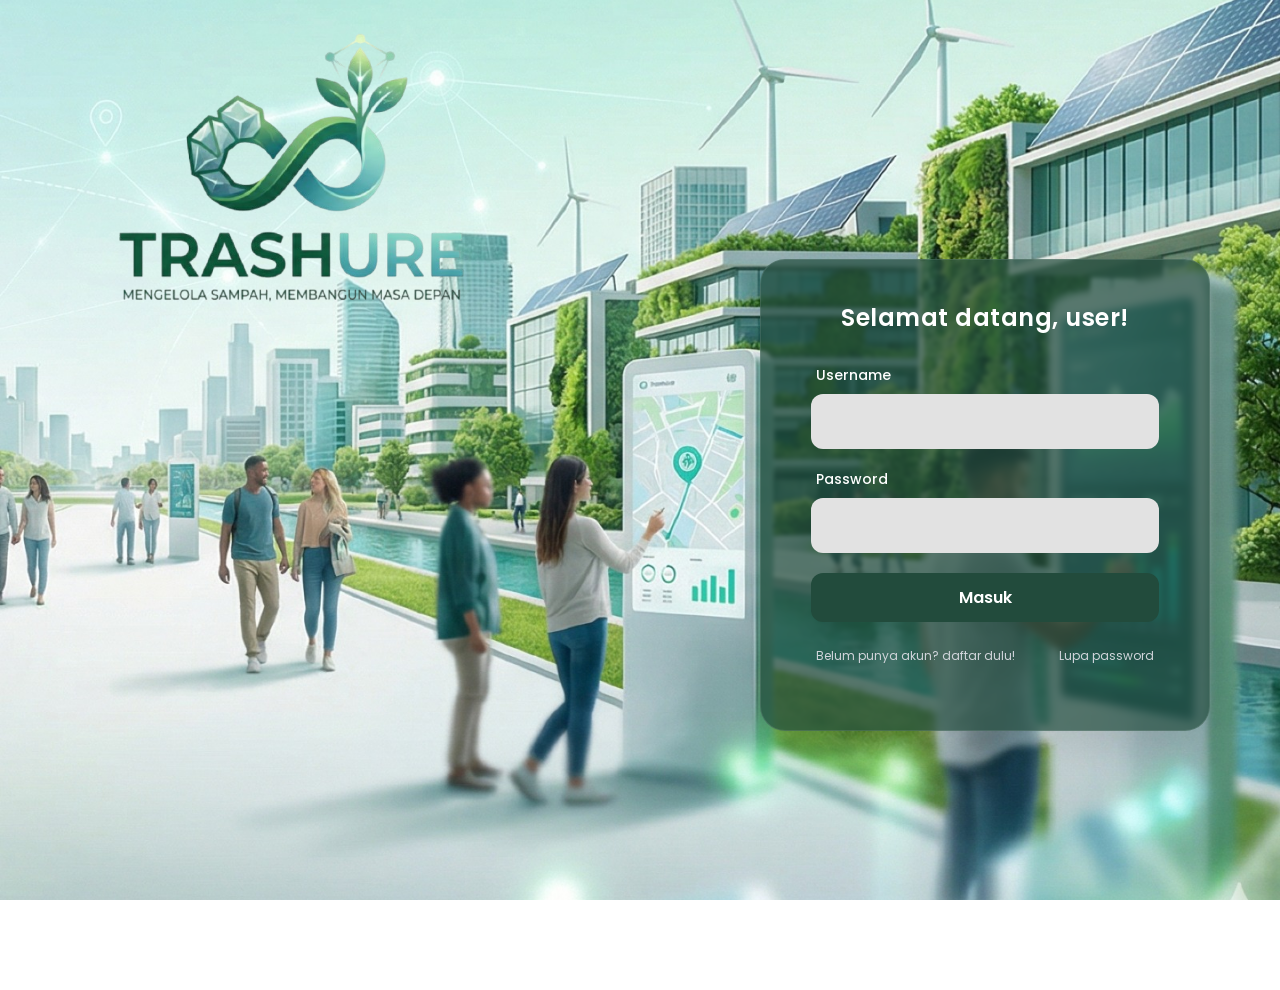
==== index.html @ 11c3706e "menambahkan ke git" ====
<!DOCTYPE html>
<html lang="id">
<head>
    <meta charset="UTF-8">
    <meta name="viewport" content="width=device-width, initial-scale=1.0">
    <title>Trashure - Login</title>
    <link rel="stylesheet" href="style.css">
    <link href="https://fonts.googleapis.com/css2?family=Poppins:wght@400;500;600;700&display=swap" rel="stylesheet">
</head>
<body>
    <div class="background-overlay"></div>

    <div class="brand-section">
        <img src="logo.png" alt="Trashure Logo" class="logo">
    </div>

    <div class="login-wrapper">
        <div class="login-card">
            <h2>Selamat datang, user!</h2>
            
            <form id="loginForm" action="login.php" method="POST">
                <div class="input-group">
                    <label for="username">Username</label>
                    <input type="text" id="username" name="username" required>
                </div>
                
                <div class="input-group">
                    <label for="password">Password</label>
                    <input type="password" id="password" name="password" required>
                </div>

                <button type="submit" name="login" style="width: 100%; padding: 12px; border-radius: 12px; background-color: #224B3C; color: white; border: none; font-size: 16px; font-weight: 600; cursor: pointer; margin-bottom: 15px; transition: 0.3s;">Masuk</button>

                <div class="links-row">
                    <a href="sign_up.html" class="action-link">Belum punya akun? daftar dulu!</a>
                    <a href="#" class="action-link">Lupa password</a>
                </div>

            </form>
        </div>
    </div>

    <script src="script.js"></script>
</body>
</html>
---- style.css ----
* {
    margin: 0;
    padding: 0;
    box-sizing: border-box;
    font-family: 'Poppins', sans-serif;
}

body, html {
    height: 100%;
    width: 100%;
    overflow: hidden; /* Mencegah scroll */
}

/* --- GANTI URL BACKGROUND DI BAWAH INI --- */
body {
    background-image: url('backgroun.jpeg'); /* Ganti dengan URL gambar background yang diinginkan */
    background-size: cover;
    background-position: center;
    background-repeat: no-repeat;
    position: relative;
}

/* Posisi Logo di Kiri Atas */
.brand-section {
    position: absolute;
    top: -10px;
    left: 100px;
    z-index: 10;
}

.logo {
    max-width: 400px; /* Sesuaikan ukuran logo di sini */
    height: auto;
}

/* Wrapper untuk menengahkan kotak login */
.login-wrapper {
    display: flex;
    margin-left: 760px;
    align-items: center;
    height: 110vh;
    width: 100%;
}

/* Efek Glassmorphism (Kaca Transparan) pada Card */
.login-card {
    background: rgba(34, 75, 60, 0.7); /* Warna hijau gelap transparan */
    backdrop-filter: blur(2px);
    -webkit-backdrop-filter: blur(2px);
    border: 1px solid rgba(255, 255, 255, 0.1);
    border-radius: 25px;
    padding: 40px 50px;
    width: 450px;
    box-shadow: 0 15px 35px rgba(0, 0, 0, 0.1);
    color: white;
    text-align: center;
}

.login-card h2 {
    font-size: 24px;
    font-weight: 600;
    margin-bottom: 30px;
    letter-spacing: 0.5px;
}

.input-group {
    text-align: left;
    margin-bottom: 20px;
}

.input-group label {
    display: block;
    font-size: 14px;
    font-weight: 500;
    margin-bottom: 8px;
    margin-left: 5px;
}

.input-group input {
    width: 100%;
    padding: 15px 20px;
    border: none;
    border-radius: 12px;
    background-color: #E2E2E2; /* Warna abu-abu terang sesuai desain */
    font-size: 16px;
    outline: none;
    transition: background-color 0.3s;
}

.input-group input:focus {
    background-color: #ffffff;
}

/* Baris Link (Belum punya akun & Lupa password) */
.links-row {
    display: flex;
    justify-content: space-between;
    margin-top: 10px;
    margin-bottom: 25px;
    padding: 0 5px;
}

.action-link {
    font-size: 12px;
    color: #d1d5db;
    cursor: pointer;
    text-decoration: none;
    transition: color 0.3s;
}

.action-link:hover {
    color: #ffffff;
    text-decoration: underline;
}

/* Bagian "Atau Masuk Melalui" */
.divider {
    margin-bottom: 20px;
}

.text-atau {
    font-size: 14px;
    margin-bottom: 5px;
    font-weight: 500;
}

.text-masuk {
    font-size: 15px;
    font-weight: 600;
}

/* Tombol Sosial Media */
.social-login {
    display: flex;
    justify-content: center;
    gap: 20px;
    margin-top: 15px;
}
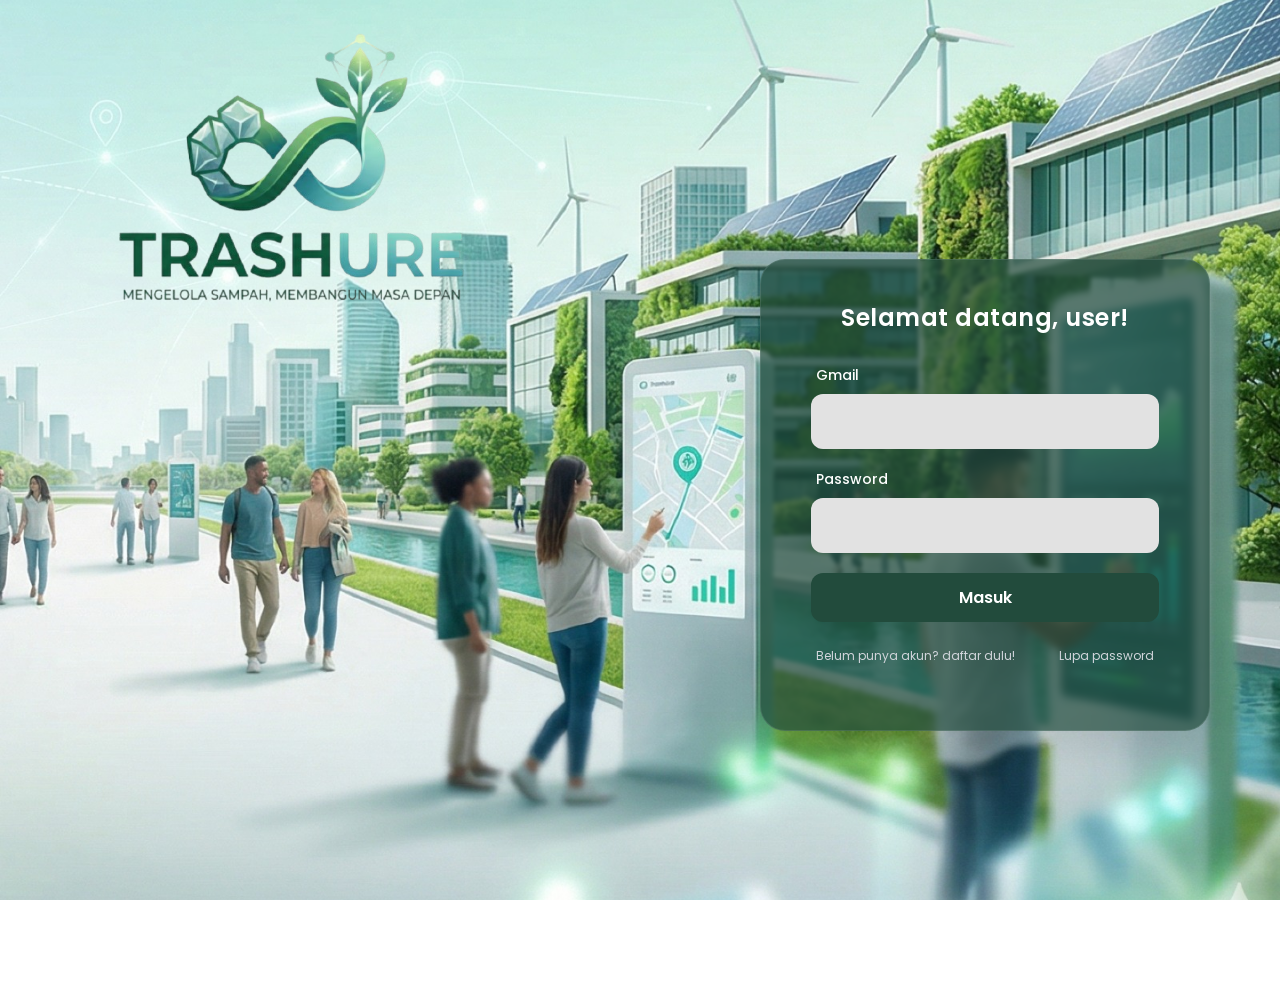
==== commit 20057f92: "ada" ====
--- a/index.html
+++ b/index.html
@@ -20,8 +20,8 @@
             
             <form id="loginForm" action="login.php" method="POST">
                 <div class="input-group">
-                    <label for="username">Username</label>
-                    <input type="text" id="username" name="username" required>
+                    <label for="gmail">Gmail</label>
+                    <input type="text" id="gmail" name="gmail" required>
                 </div>
                 
                 <div class="input-group">
